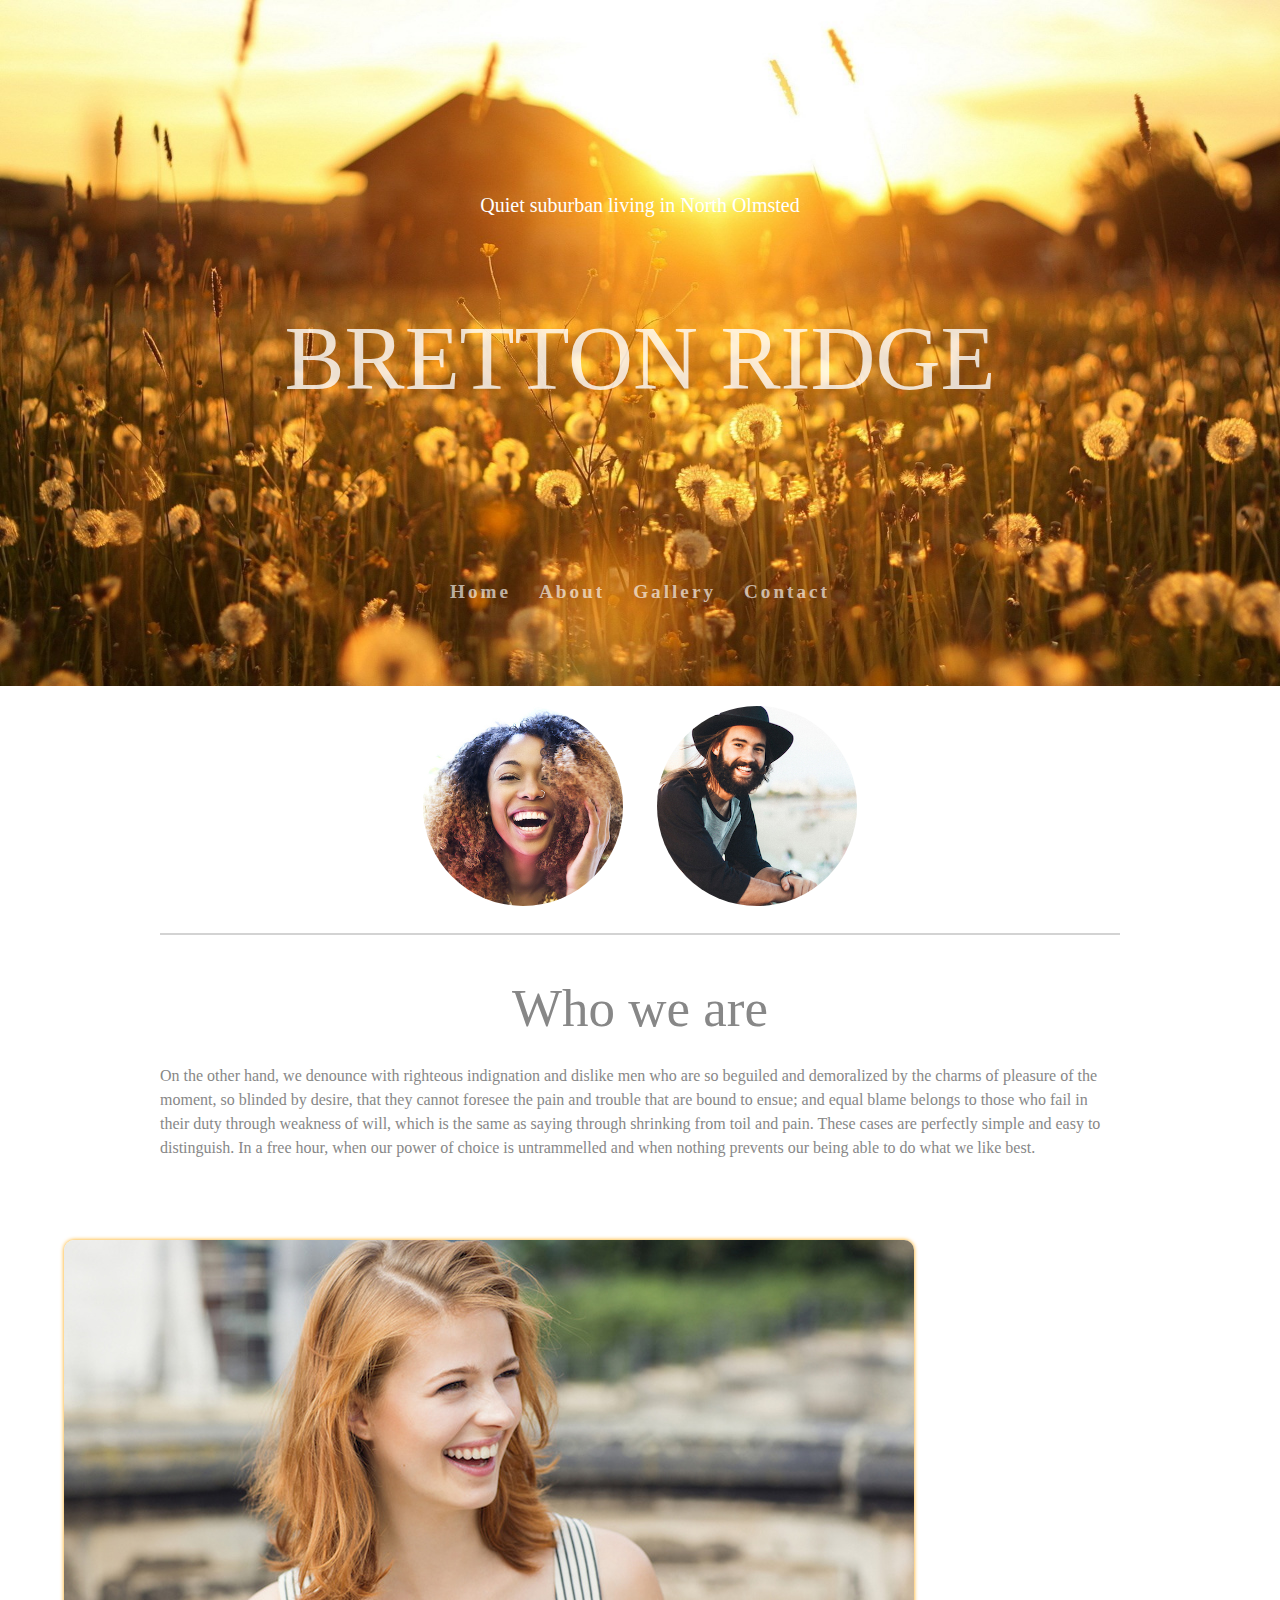
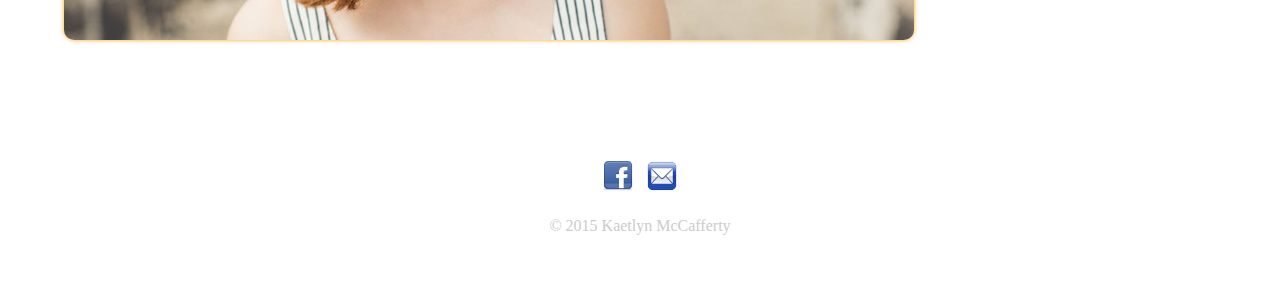
==== about.html @ acf36ad0 "Initial commit of all the files" ====
<!DOCTYPE html>
<html>
	<head>
		<title>About</title>
		<link rel="stylesheet" href="main.css">
		<link rel="stylesheet" href="about.css">
	</head>
	<body>
		
		<header class="main-header">
				<p>Quiet suburban living in North Olmsted
				</p>
				<a href="index.html"><h1>Bretton Ridge</h1></a>

			<nav>
				<ul class="navigation-links">
					<a href="index.html"><li class="navigation">Home</li></a>
					<a href="about.html"><li class="navigation">About</li></a>
					<a href="gallery.html"><li class="navigation">Gallery</li></a>
					<a href="contact.html"><li class="navigation">Contact</li></a>
				</ul>
			</nav>
		</header>

		<div class="test">
			<img src="img/happylady.jpg" class="about-image">
			<img src="img/happyman.jpg" class="about-image">
		</div>	

		<div class="about-us">
			<h2>Who we are</h2>
			<p>On the other hand, we denounce with righteous indignation and dislike men who are so beguiled and demoralized by the charms of pleasure of the moment, so blinded by desire, that they cannot foresee the pain and trouble that are bound to ensue; and equal blame belongs to those who fail in their duty through weakness of will, which is the same as saying through shrinking from toil and pain. These cases are perfectly simple and easy to distinguish. In a free hour, when our power of choice is untrammelled and when nothing prevents our being able to do what we like best.</p>
		</div>

		<div id="laughing-lady">
			<img src="img/laughinglady.jpg" id="test-image">
		</div>		

		<footer>
			<a href="http://www.facebook.com">
				<img src="./img/facebook.png" alt="Facebook Logo" class="social-icon">
			</a>
			<a href="mailto:kaetlynmccafferty@gmail.com">
				<img src="./img/Email-icon.jpg" alt="Email" class="social-icon">
			</a>
			<p>&copy; 2015 Kaetlyn McCafferty</p>
		</footer>

		<script src="http://code.jquery.com/jquery-1.11.0.min.js" type="text/javascript" charset="utf-8"></script>
		<script src="./js/script.js" type="text/javascript"></script>

	</body>

</html>
---- main.css ----
/* Base Styles -------------------- */

body {
  color: #878787;
  margin: 0;
  font: 1em/1.5 "Garamond", serif;
}

h1 {  
  font-size: 5.625rem; /* 90px/16px  */
  color: rgba(255, 255, 255, .80);
  text-transform: uppercase;
  font-weight: normal;
  line-height: 1.3;
  padding:20px 20px;
}

h2 {
  font-size: 3.3125em; 
  font-weight: normal;
  line-height: 1.1;
  margin-bottom:.5em; /*26px*/

}

h3 {
  font-size: 1.25em; /* 20px/16px  */
  color: #48525c;
  line-height: 1.2;
  margin-bottom: 1.7em; /*34px*/
}

li {
  display: inline-block;
  padding: 0 12px;
  /*border-right: solid 1px;*/
  margin:80px 0;
  font-weight:bold;
  letter-spacing:3px;
  text-align:center;

}

.main-header p {
  color:white;
  font-size:1.25em;
  text-align:center;
}

.main-header li {
  color: rgba(255, 255, 255, .65);
  font-family:"Garamond", serif;
  font-size:1.2em;
}

.navigation-links {
  padding-left:0;
}


/* Pseudo-classes ------------------ */


a:link {
  color: rgb(255, 169, 73);
  text-decoration: none;

}

a:visited {
  color: lightblue;
}

a:hover {
  color: rgba(255, 169, 73, .4);
}

a:active {
  color: lightcoral;
}

/* Main Styles --------------------- */

.main-header {
  padding-top:170px;
  background: orange;
  background-size: cover;
  margin-bottom:20px;
  background-image: url('./img/sunset.jpg');
  text-align:center;
}


.title {
  color: white;
  font-size: 1.625rem; /* 26px/16px */
}

.primary-content,
.main-footer {
  text-align: center;
}

footer {
  font-size:0.75em;
  text-align:center;
  padding-top:50px;
  color:#ccc;
  clear:both;
  font-size:1em;
}

.social-icon {
  width:30px;
  height:30px;
  margin: 0 5px;
}

.t-border {
  border-top: 2px solid lightgrey;
}

/* Layout Styles ------------------ */

.primary-content, 
.secondary-content {
  width: 60%;
  margin: auto;
}

.neighbourhood {
  color: white;
  /*background-color: #434a52; original darkish-grey*/
  background-image: url('./img/suburbs.jpg');
  background-size:cover;
  padding: 18% 24%;
  border-top: 10px solid #ffa949;
  margin: 105px 0 60px;
}

.subneigh {
  background-color: rgba(67, 74, 84, .8); 
  text-align:left;
  padding-left:20px;
  padding-right:15px;
  padding-top:1px;
  padding-bottom:20px;
}


/* MediaQuery ------------------ */

@media only screen and (max-width:800px){
  h2 {font-size:2em;}
}

@media only screen and (max-width:736px){
  h1 {font-size:4em;
  }
  h2 {font-size: 1.5em;}
  .neighbourhood,
  .main-header {
    padding:20px 20px;
    height:498px;
    background-position:center;
  }
  .subneigh {
    width:90%;
    height:auto;
    margin:50px auto;
    padding:10px;
    position:relative;
  }
  li {
    font-size:1em;
    padding-left:0;
  }
}
---- about.css ----
.about-image{
	max-height:200px;
	border-radius:100%;
	display:inline-block;
	margin-right:15px;
	margin-left:15px;
}

.test{
	text-align:center;
}

.about-us {
	border-top:2px solid lightgrey;
	width:75%;
	margin-right:12.5%;
	margin-left:12.5%;
	margin-top:20px;
}
.about-us h2 {
	text-align:center;
}

footer {
  font-size:0.75em;
  text-align:center;
  padding-top:50px;
  color:#ccc;
  clear:both;
  font-size:1em;
}

.social-icon {
  width:30px;
  height:30px;
  margin: 0 5px;
}

#laughing-lady {
	display:block;
	padding:5%;
}

#test-image{
	max-width:100%;
	height:auto;
	text-align:center;
	border-radius:10px;
	box-shadow: 0 0 .25em orange;
}


@media only screen and (max-width:736px){
 .about-image{
 	max-height:200px;
 }

}

@media only screen and (max-width:500px){
.about-image {
	max-height:150px;
}
}
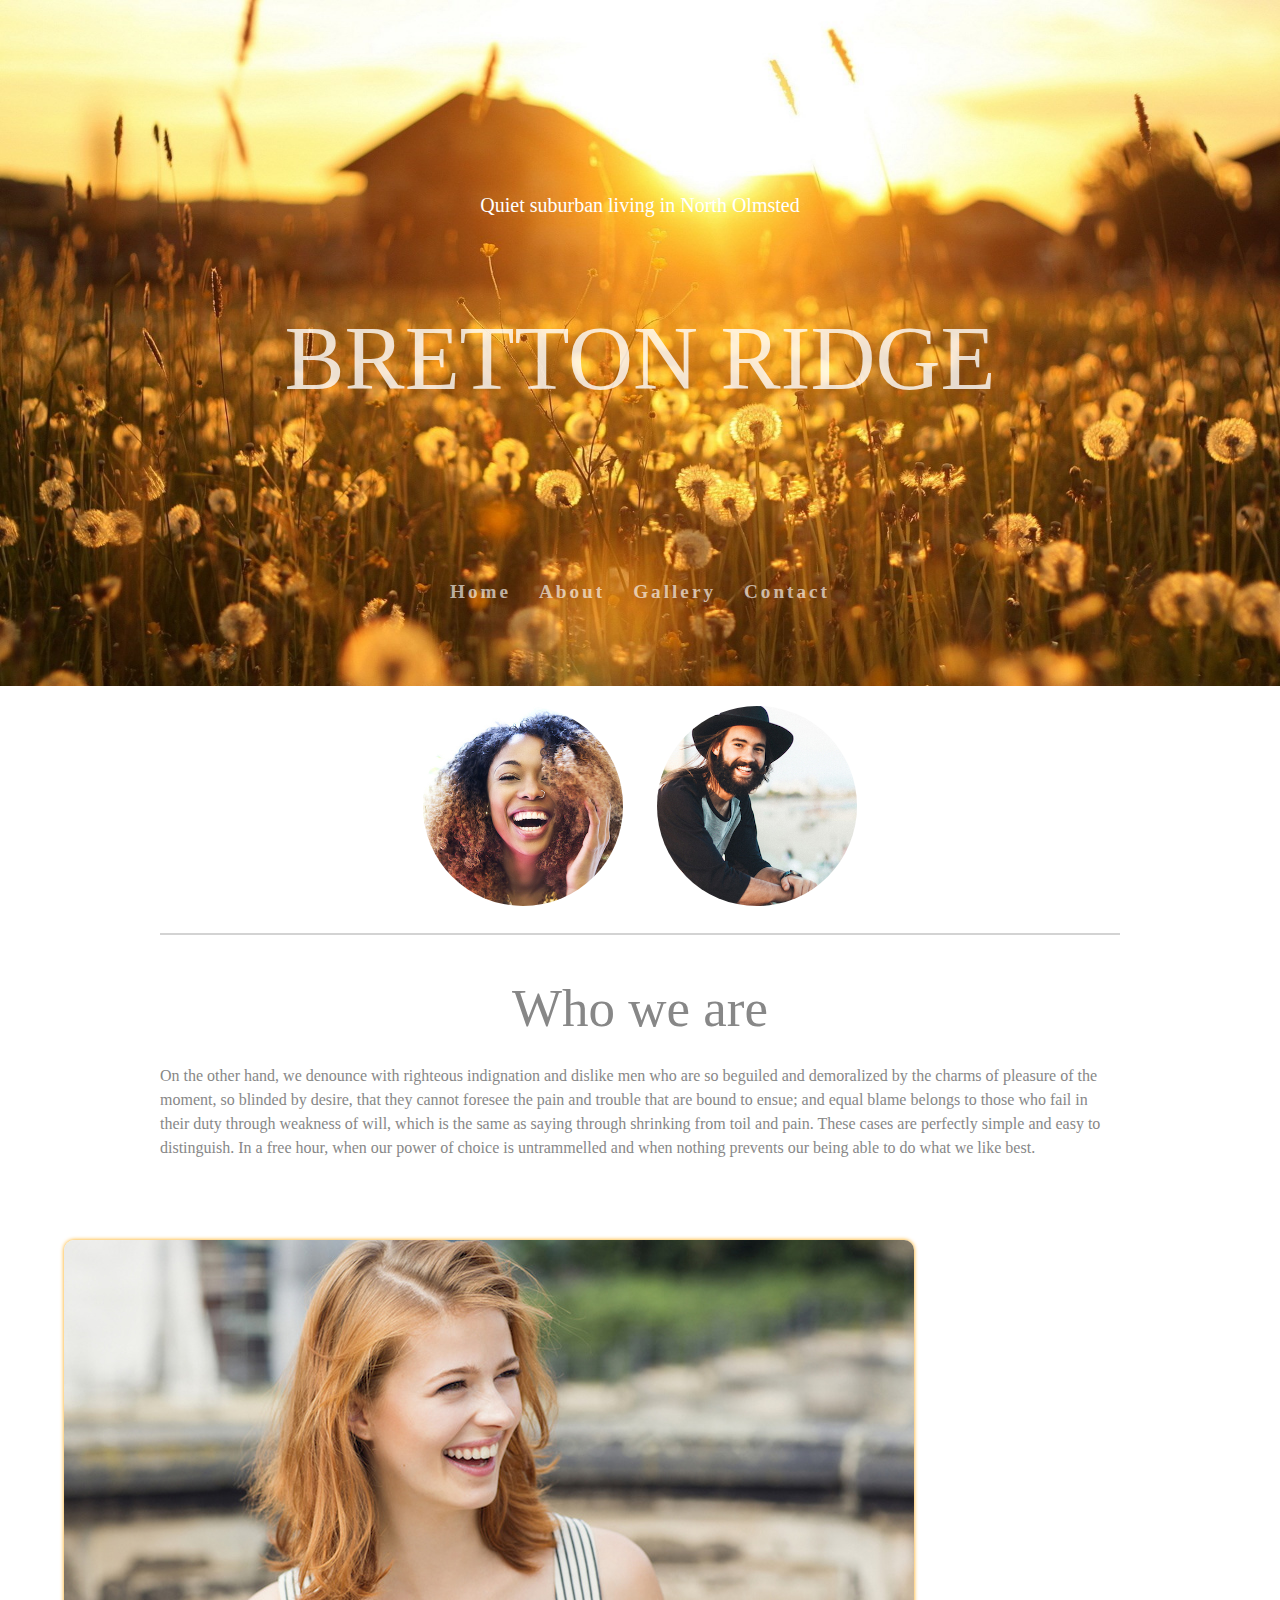
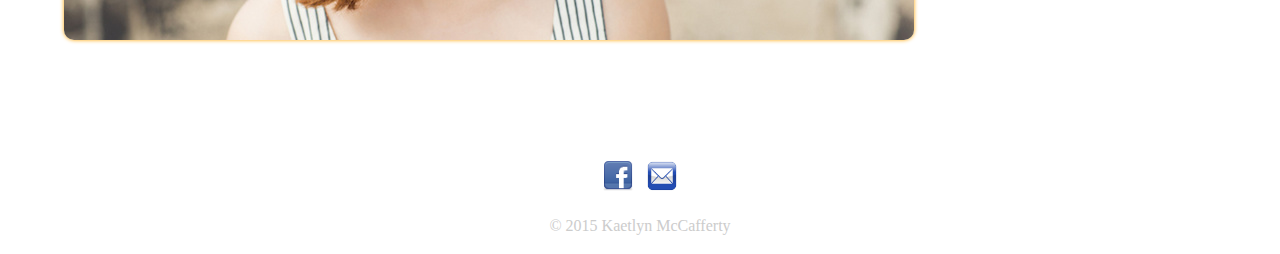
==== commit 1ca029ec: "Updated the scripts in gallery.html, about.html, and contact.html to remove extra css file links." ====
--- a/about.html
+++ b/about.html
@@ -3,7 +3,6 @@
 	<head>
 		<title>About</title>
 		<link rel="stylesheet" href="main.css">
-		<link rel="stylesheet" href="about.css">
 	</head>
 	<body>
 		
@@ -22,7 +21,7 @@
 			</nav>
 		</header>
 
-		<div class="test">
+		<div class="resident_pictures">
 			<img src="img/happylady.jpg" class="about-image">
 			<img src="img/happyman.jpg" class="about-image">
 		</div>	
--- a/main.css
+++ b/main.css
@@ -1,4 +1,9 @@
+
+
+/***********************************/
 /* Base Styles -------------------- */
+/***********************************/
+
 
 body {
   color: #878787;
@@ -58,7 +63,9 @@
 }
 
 
+/***********************************/
 /* Pseudo-classes ------------------ */
+/***********************************/
 
 
 a:link {
@@ -79,7 +86,10 @@
   color: lightcoral;
 }
 
+
+/***********************************/
 /* Main Styles --------------------- */
+/***********************************/
 
 .main-header {
   padding-top:170px;
@@ -120,7 +130,10 @@
   border-top: 2px solid lightgrey;
 }
 
+
+/***********************************/
 /* Layout Styles ------------------ */
+/***********************************/
 
 .primary-content, 
 .secondary-content {
@@ -148,11 +161,247 @@
 }
 
 
-/* MediaQuery ------------------ */
+/***********************************/
+/*About Page-----------------------*/
+/***********************************/
+
+
+.about-image{
+  max-height:200px;
+  border-radius:100%;
+  display:inline-block;
+  margin-right:15px;
+  margin-left:15px;
+}
+
+.resident_pictures{
+  text-align:center;
+}
+
+.about-us {
+  border-top:2px solid lightgrey;
+  width:75%;
+  margin-right:12.5%;
+  margin-left:12.5%;
+  margin-top:20px;
+}
+.about-us h2 {
+  text-align:center;
+}
+
+footer {
+  font-size:0.75em;
+  text-align:center;
+  padding-top:50px;
+  color:#ccc;
+  clear:both;
+  font-size:1em;
+}
+
+.social-icon {
+  width:30px;
+  height:30px;
+  margin: 0 5px;
+}
+
+#laughing-lady {
+  display:block;
+  padding:5%;
+}
+
+#test-image{
+  max-width:100%;
+  height:auto;
+  text-align:center;
+  border-radius:10px;
+  box-shadow: 0 0 .25em orange;
+}
+
+
+/***********************************/
+/*Contact Page---------------------*/
+/***********************************/
+
+#primary {
+  margin-top:40px;
+  margin-bottom:40px;
+  margin-left:12.5%;
+  margin-right:12.5%;
+  width:75%;
+}
+
+form {
+  max-width: 300px;
+  margin: 10px auto;
+  /*padding: 10px 20px;*/
+  padding-right:4em;
+  padding-left:2em;
+  padding-top:1em;
+  background: #f4f7f8;
+  border-radius: 8px;
+}
+
+input[type="text"],
+input[type="password"],
+input[type="date"],
+input[type="datetime"],
+input[type="email"],
+input[type="number"],
+input[type="search"],
+input[type="tel"],
+input[type="time"],
+input[type="url"],
+textarea,
+select {
+  background: rgba(255,255,255,0.1);
+  border: none;
+  font-size: 16px;
+  height: auto;
+  margin: 0 auto;
+  margin-bottom:.60em;
+  outline: 0;
+  padding: 15px;
+  width: 100%;
+  background-color: #e8eeef;
+  color: #8a97a0;
+  box-shadow: 0 1px 0 rgba(0,0,0,0.03) inset;
+  /*margin-bottom: 30px;*/
+}
+
+input[type="radio"],
+input[type="checkbox"] {
+  margin: 0 4px 8px 0;
+}
+
+select {
+  padding: 6px;
+  height: 32px;
+  border-radius: 2px;
+}
+
+button {
+  padding: 19px 39px 18px 39px;
+  font-family:Garamond;
+  letter-spacing:2px;
+  color: #FFF;
+  background-color: orange;
+  font-size: 18px;
+  text-align: center;
+  font-style: normal;
+  border-radius: 5px;
+  width: 100%;
+  border: 1px solid orange;
+  border-width: 1px 1px 3px;
+  box-shadow: 0 -1px 0 rgba(255,255,255,0.1) inset;
+  margin-bottom: 10px;
+  margin-left:15px;
+}
+
+fieldset {
+  margin-bottom: 30px;
+  border: none;
+}
+
+legend {
+  font-size: 1.4em;
+  margin-bottom: 10px;
+}
+
+label {
+  display: block;
+  margin-bottom: 8px;
+}
+
+label.light {
+  font-weight: 300;
+  display: inline;
+}
+
+.number {
+  background-color: orange;
+  color: #fff;
+  height: 30px;
+  width: 30px;
+  display: inline-block;
+  font-size: 0.8em;
+  margin-right: 4px;
+  line-height: 30px;
+  text-align: center;
+  text-shadow: 0 1px 0 rgba(255,255,255,0.2);
+  border-radius: 100%;
+}
+
+
+/***********************************/
+/*Gallery-------------------------*/
+/***********************************/
+
+
+.gallery {
+  max-width:940px;
+  margin:0 auto;
+  padding:0 5%;
+  display:inline-block;
+}
+
+.gallery img {
+  max-width:100%;
+  max-height:55%;
+  margin-top:10px;
+  display:block;
+  margin:auto;
+}
+
+
+.gallery div {
+  float:left;
+  width:45%;
+  margin:2.5%;
+  background-color:#f5f5f5;
+  color:#bdc3c7;
+}
+
+.gallery p {
+  text-align:center;
+  padding:5%;
+  font-size:0.75em;
+  color:#bdc3c7;
+}
+
+#overlay {
+  background:rgba(0,0,0,.7);
+  width:100%;
+  height:100%;
+  position:fixed;
+  top:0;
+  left:0;
+  display:none;
+  text-align:center;  
+}
+
+#overlay img {
+  right: 0;
+  left: 0;
+  margin-top:5%;
+  margin-right: auto;
+  margin-left: auto;
+    /* give it dimensions */
+  min-height: 5em;
+  width: 60%;
+}
+
+#overlay p {
+  color:white;
+}
+
+/***********************************/
+/* MediaQueries ------------------ */
+/***********************************/
 
 @media only screen and (max-width:800px){
   h2 {font-size:2em;}
 }
+
 
 @media only screen and (max-width:736px){
   h1 {font-size:4em;
@@ -175,4 +424,40 @@
     font-size:1em;
     padding-left:0;
   }
-}
+  .about-image{
+    max-height:200px;
+  }
+  #gallery div {
+    width:28.3333%;
+  }
+
+  #gallery div:nth-child(4n){
+    clear:left;
+  }
+
+}
+
+
+@media only screen and (max-width:600px){
+
+  #overlay img {
+    width:80%;
+  }
+}
+
+@media only screen and (max-width:500px) {
+  .about-image {
+    max-height:150px;
+  }
+  form {
+    max-width: 480px;
+  }
+
+}
+
+
+
+
+
+
+
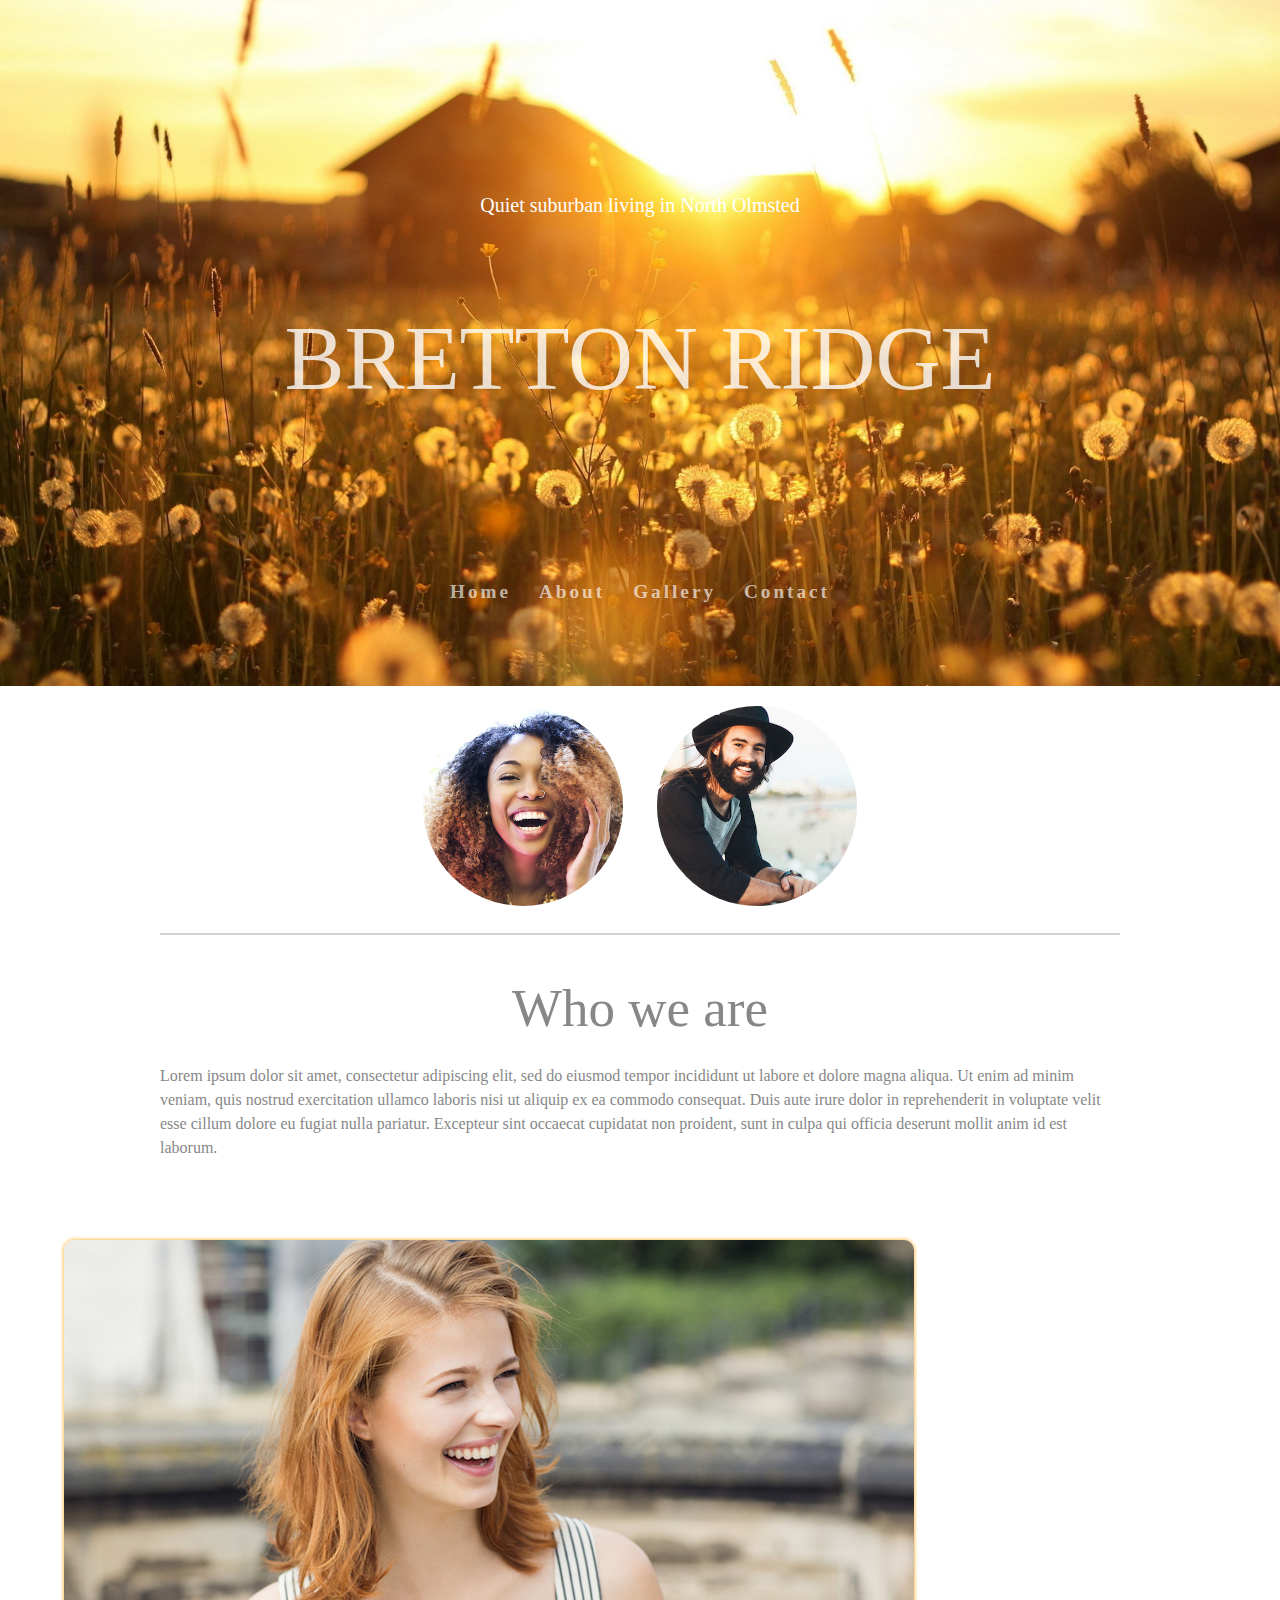
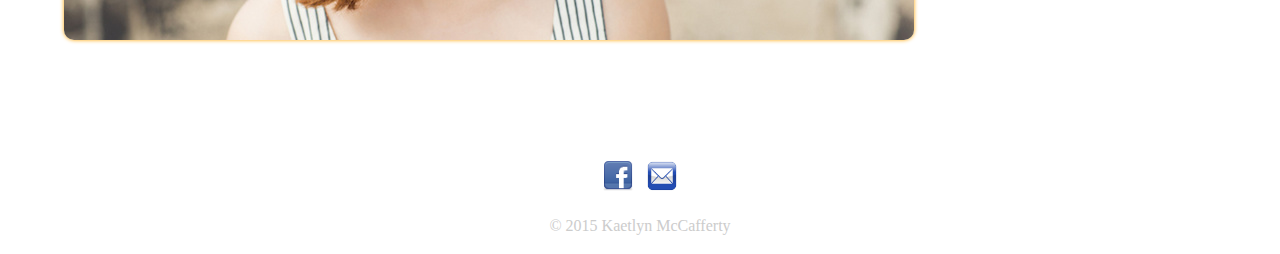
==== commit a7bcd01c: "updated content" ====
--- a/about.html
+++ b/about.html
@@ -2,6 +2,7 @@
 <html>
 	<head>
 		<title>About</title>
+		<meta name="viewport" content="width=device-width, initial-scale=1.0">
 		<link rel="stylesheet" href="main.css">
 	</head>
 	<body>
@@ -28,7 +29,8 @@
 
 		<div class="about-us">
 			<h2>Who we are</h2>
-			<p>On the other hand, we denounce with righteous indignation and dislike men who are so beguiled and demoralized by the charms of pleasure of the moment, so blinded by desire, that they cannot foresee the pain and trouble that are bound to ensue; and equal blame belongs to those who fail in their duty through weakness of will, which is the same as saying through shrinking from toil and pain. These cases are perfectly simple and easy to distinguish. In a free hour, when our power of choice is untrammelled and when nothing prevents our being able to do what we like best.</p>
+			<!-- <p>On the other hand, we denounce with righteous indignation and dislike men who are so beguiled and demoralized by the charms of pleasure of the moment, so blinded by desire, that they cannot foresee the pain and trouble that are bound to ensue; and equal blame belongs to those who fail in their duty through weakness of will, which is the same as saying through shrinking from toil and pain. These cases are perfectly simple and easy to distinguish. In a free hour, when our power of choice is untrammelled and when nothing prevents our being able to do what we like best.</p> -->
+			<p>Lorem ipsum dolor sit amet, consectetur adipiscing elit, sed do eiusmod tempor incididunt ut labore et dolore magna aliqua. Ut enim ad minim veniam, quis nostrud exercitation ullamco laboris nisi ut aliquip ex ea commodo consequat. Duis aute irure dolor in reprehenderit in voluptate velit esse cillum dolore eu fugiat nulla pariatur. Excepteur sint occaecat cupidatat non proident, sunt in culpa qui officia deserunt mollit anim id est laborum.</p>
 		</div>
 
 		<div id="laughing-lady">
--- a/main.css
+++ b/main.css
@@ -3,6 +3,7 @@
 /***********************************/
 /* Base Styles -------------------- */
 /***********************************/
+
 
 
 body {
